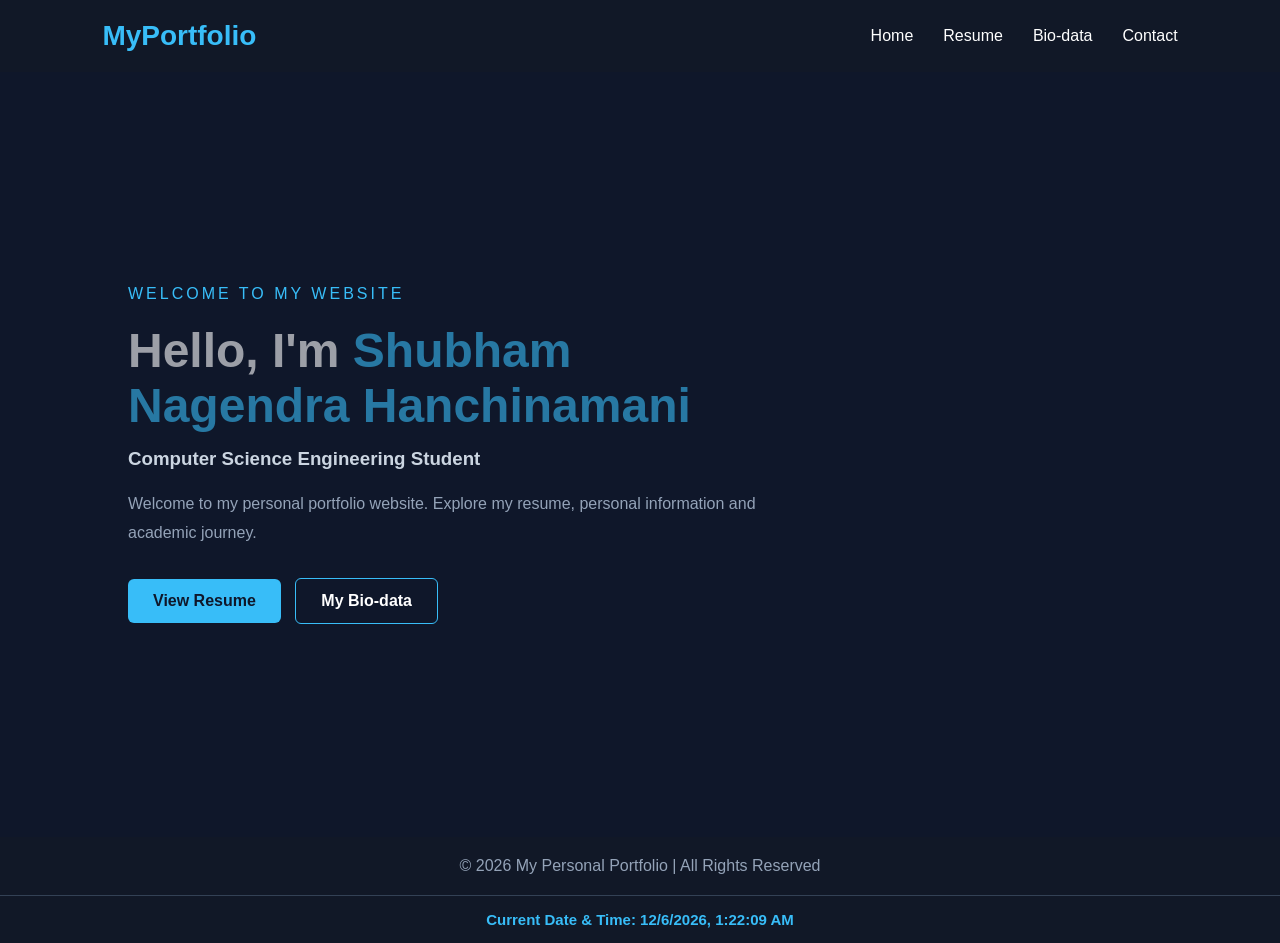
==== index.html @ 4ca39e56 "Add files via upload" ====
<!DOCTYPE html>
<html lang="en">
<head>
    <meta charset="UTF-8">
    <meta name="viewport" content="width=device-width, initial-scale=1.0">
    <title>My Personal Portfolio</title>
    <link rel="stylesheet" href="css/style.css">
</head>
<body>

    <header>
        <nav>
            <h2 class="logo">MyPortfolio</h2>

            <ul>
                <li><a href="index.html">Home</a></li>
                <li><a href="resume.html">Resume</a></li>
                <li><a href="biodata.html">Bio-data</a></li>
                <li><a href="contact.html">Contact</a></li>
            </ul>
        </nav>
    </header>

    <section class="hero">
        <div class="hero-content">
            <p class="welcome">WELCOME TO MY WEBSITE</p>

            <h1 id="animatedTitle">
    Hello, I'm <span>Shubham Nagendra Hanchinamani</span>
</h1>

            <h3>Computer Science Engineering Student</h3>

            <p>
                Welcome to my personal portfolio website.
                Explore my resume, personal information
                and academic journey.
            </p>

            <div class="buttons">
                <a href="resume.html" class="btn">View Resume</a>
                <a href="biodata.html" class="btn secondary">My Bio-data</a>
            </div>
        </div>
    </section>

    <footer>
        <p>&copy; 2026 My Personal Portfolio | All Rights Reserved</p>
    </footer>
    <div id="liveClock"></div>
    <script src="https://code.jquery.com/jquery-3.7.1.min.js"></script>
<script src="js/main.js"></script>
</body>
</html>
---- css/style.css ----
* {
    margin: 0;
    padding: 0;
    box-sizing: border-box;
}

body {
    font-family: Arial, sans-serif;
    background: #0f172a;
    color: white;
}

header {
    background: #111827;
    padding: 20px 8%;
}

nav {
    display: flex;
    justify-content: space-between;
    align-items: center;
}

.logo {
    color: #38bdf8;
    font-size: 28px;
}

nav ul {
    display: flex;
    list-style: none;
    gap: 30px;
}

nav ul li a {
    color: white;
    text-decoration: none;
    transition: 0.3s;
}

nav ul li a:hover {
    color: #38bdf8;
}

.hero {
    min-height: 85vh;
    display: flex;
    align-items: center;
    padding: 60px 10%;
}

.hero-content {
    max-width: 650px;
}

.welcome {
    color: #38bdf8;
    letter-spacing: 3px;
    margin-bottom: 20px;
}

.hero h1 {
    font-size: 48px;
    margin-bottom: 15px;
}

.hero h1 span {
    color: #38bdf8;
}

.hero h3 {
    color: #cbd5e1;
    margin-bottom: 20px;
}

.hero-content > p:not(.welcome) {
    color: #94a3b8;
    line-height: 1.8;
}

.buttons {
    margin-top: 30px;
}

.btn {
    display: inline-block;
    background: #38bdf8;
    color: #0f172a;
    padding: 13px 25px;
    text-decoration: none;
    border-radius: 6px;
    margin-right: 10px;
    font-weight: bold;
}

.btn:hover {
    background: #0ea5e9;
}

.btn.secondary {
    background: transparent;
    color: white;
    border: 1px solid #38bdf8;
}

footer {
    text-align: center;
    padding: 20px;
    background: #111827;
    color: #94a3b8;
}
/* RESUME PAGE */

.resume-container {
    width: 85%;
    max-width: 1100px;
    margin: 50px auto;
}

.resume-heading {
    text-align: center;
    margin-bottom: 40px;
}

.resume-heading h1 {
    font-size: 42px;
}

.resume-heading h1 span {
    color: #38bdf8;
}

.resume-heading p {
    color: #94a3b8;
    margin-top: 10px;
}

.resume-section {
    margin-bottom: 30px;
}

.resume-section h2 {
    color: #38bdf8;
    margin-bottom: 15px;
    border-left: 4px solid #38bdf8;
    padding-left: 12px;
}

.resume-card {
    background: #1e293b;
    padding: 25px;
    border-radius: 10px;
    border: 1px solid #334155;
    line-height: 1.9;
    color: #cbd5e1;
}

.resume-card h3 {
    color: white;
    margin-bottom: 12px;
}

.resume-card ul {
    padding-left: 25px;
}

.resume-table {
    width: 100%;
    border-collapse: collapse;
}

.resume-table th,
.resume-table td {
    padding: 12px;
    border: 1px solid #475569;
    text-align: left;
}

.resume-table th {
    background: #0f172a;
    color: #38bdf8;
}

.skills-list {
    display: flex;
    flex-wrap: wrap;
    gap: 12px;
}

.skills-list span {
    background: #0f172a;
    color: #38bdf8;
    padding: 8px 18px;
    border-radius: 20px;
    border: 1px solid #38bdf8;
}

.resume-download {
    text-align: center;
    margin: 40px 0;
}

.resume-download button {
    background: #38bdf8;
    color: #0f172a;
    border: none;
    padding: 14px 25px;
    border-radius: 6px;
    font-weight: bold;
    cursor: pointer;
}

.resume-download button:hover {
    background: #0ea5e9;
}

@media print {
    body {
        background: white;
        color: black;
    }

    header, footer, .resume-download {
        display: none;
    }

    .resume-container {
        width: 100%;
        margin: 0;
    }

    .resume-card {
        background: white;
        color: black;
        border: 1px solid #ccc;
        break-inside: avoid;
    }

    .resume-section h2,
    .resume-card h3 {
        color: #111;
    }

    .resume-heading h1 span {
        color: #111;
    }
}

/* BIO-DATA PAGE */

.biodata-container {
    width: 85%;
    max-width: 1100px;
    margin: 50px auto;
}

.biodata-heading {
    text-align: center;
    margin-bottom: 40px;
}

.biodata-heading h1 {
    font-size: 42px;
}

.biodata-heading h1 span {
    color: #38bdf8;
}

.biodata-heading p {
    color: #94a3b8;
    margin-top: 10px;
}

.biodata-section {
    margin-bottom: 30px;
}

.biodata-section h2 {
    color: #38bdf8;
    margin-bottom: 15px;
    border-left: 4px solid #38bdf8;
    padding-left: 12px;
}

.biodata-card {
    background: #1e293b;
    padding: 25px;
    border-radius: 10px;
    border: 1px solid #334155;
    line-height: 2;
    color: #cbd5e1;
}

.biodata-card strong {
    color: #38bdf8;
}

.biodata-card ul {
    padding-left: 25px;
}

.biodata-print {
    text-align: center;
    margin: 40px 0;
}

.biodata-print button {
    background: #38bdf8;
    color: #0f172a;
    border: none;
    padding: 14px 25px;
    border-radius: 6px;
    font-weight: bold;
    cursor: pointer;
}

.biodata-print button:hover {
    background: #0ea5e9;
}

@media print {
    body {
        background: white;
        color: black;
    }

    header, footer, .biodata-print {
        display: none;
    }

    .biodata-container {
        width: 100%;
        margin: 0;
    }

    .biodata-card {
        background: white;
        color: black;
        border: 1px solid #ccc;
        break-inside: avoid;
    }

    .biodata-section h2,
    .biodata-card strong,
    .biodata-heading h1 span {
        color: #111;
    }
}

/* CONTACT PAGE */

.contact-container {
    width: 85%;
    max-width: 850px;
    margin: 50px auto;
}

.contact-heading {
    text-align: center;
    margin-bottom: 35px;
}

.contact-heading h1 {
    font-size: 42px;
}

.contact-heading h1 span {
    color: #38bdf8;
}

.contact-heading p {
    color: #94a3b8;
    margin-top: 10px;
}

.contact-card,
.contact-form-section {
    background: #1e293b;
    padding: 30px;
    border-radius: 10px;
    border: 1px solid #334155;
    margin-bottom: 30px;
}

.contact-card h2,
.contact-form-section h2 {
    color: #38bdf8;
    margin-bottom: 20px;
}

.contact-card p {
    color: #cbd5e1;
    line-height: 2;
}

.contact-form-section form {
    display: flex;
    flex-direction: column;
}

.contact-form-section label {
    margin: 12px 0 8px;
    color: #38bdf8;
}

.contact-form-section input,
.contact-form-section textarea {
    padding: 13px;
    border: 1px solid #475569;
    border-radius: 6px;
    background: #0f172a;
    color: white;
    font-size: 15px;
}

.contact-form-section button {
    margin-top: 20px;
    padding: 14px;
    background: #38bdf8;
    color: #0f172a;
    border: none;
    border-radius: 6px;
    font-weight: bold;
    cursor: pointer;
}

.contact-form-section button:hover {
    background: #0ea5e9;
}

#formStatus {
    margin-top: 15px;
    color: #38bdf8;
}

@media (max-width: 600px) {
    .contact-container {
        width: 92%;
    }
}
/* LIVE CLOCK DESIGN */

#liveClock {
    text-align: center;
    color: #38bdf8;
    font-size: 15px;
    font-weight: bold;
    padding: 15px;
    background: #111827;
    border-top: 1px solid #334155;
}


/* =================================
   RESPONSIVE DESIGN
   ================================= */

/* Tablets and smaller laptops */
@media screen and (max-width: 768px) {

    nav {
        flex-direction: column;
        gap: 15px;
        padding: 15px;
    }

    nav ul {
        display: flex;
        flex-wrap: wrap;
        justify-content: center;
        gap: 15px;
        padding: 0;
    }

    .hero {
        padding: 40px 20px;
    }

    .hero-content {
        width: 100%;
    }

    .hero h1 {
        font-size: 32px;
    }

    .contact-container {
        width: 92%;
    }

    .contact-card,
    .contact-form-section {
        padding: 20px;
    }

    table {
        font-size: 13px;
    }
}

/* Mobile phones */
@media screen and (max-width: 480px) {

    nav ul {
        gap: 10px;
    }

    nav ul li a {
        font-size: 14px;
    }

    .hero h1 {
        font-size: 26px;
    }

    .hero h3 {
        font-size: 17px;
    }

    .hero p {
        font-size: 14px;
    }

    .buttons {
        display: flex;
        flex-wrap: wrap;
        gap: 10px;
    }

    .contact-heading h1 {
        font-size: 30px;
    }

    .contact-card,
    .contact-form-section {
        padding: 15px;
    }

    input,
    textarea {
        max-width: 100%;
    }

    #liveClock {
        font-size: 12px;
        padding: 12px 5px;
    }

    footer {
        text-align: center;
        font-size: 13px;
        padding: 15px;
    }
}
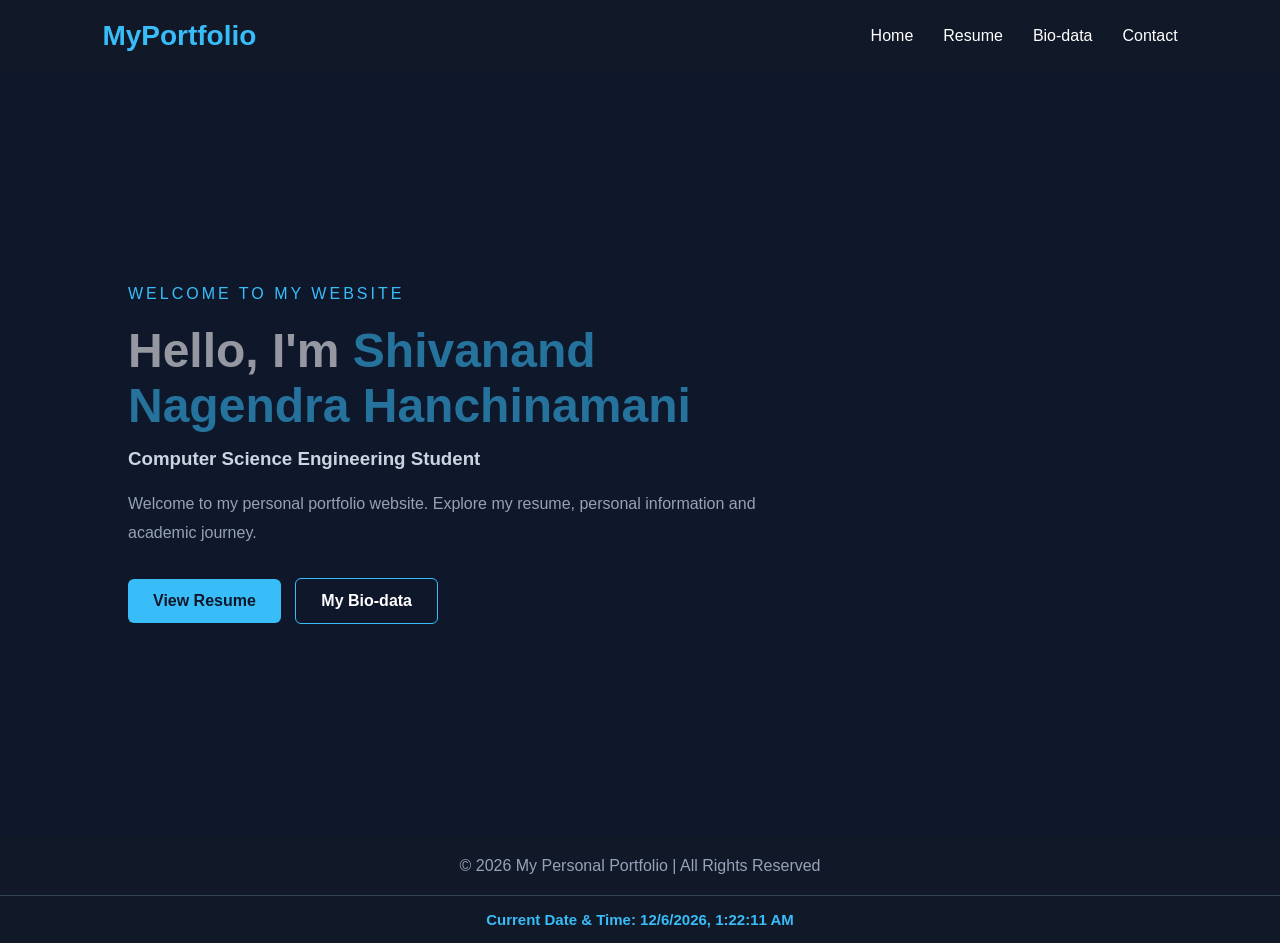
==== commit dd7e037d: "Add files via upload" ====
--- a/index.html
+++ b/index.html
@@ -26,7 +26,7 @@
             <p class="welcome">WELCOME TO MY WEBSITE</p>
 
             <h1 id="animatedTitle">
-    Hello, I'm <span>Shubham Nagendra Hanchinamani</span>
+    Hello, I'm <span>Shivanand Nagendra Hanchinamani</span>
 </h1>
 
             <h3>Computer Science Engineering Student</h3>
